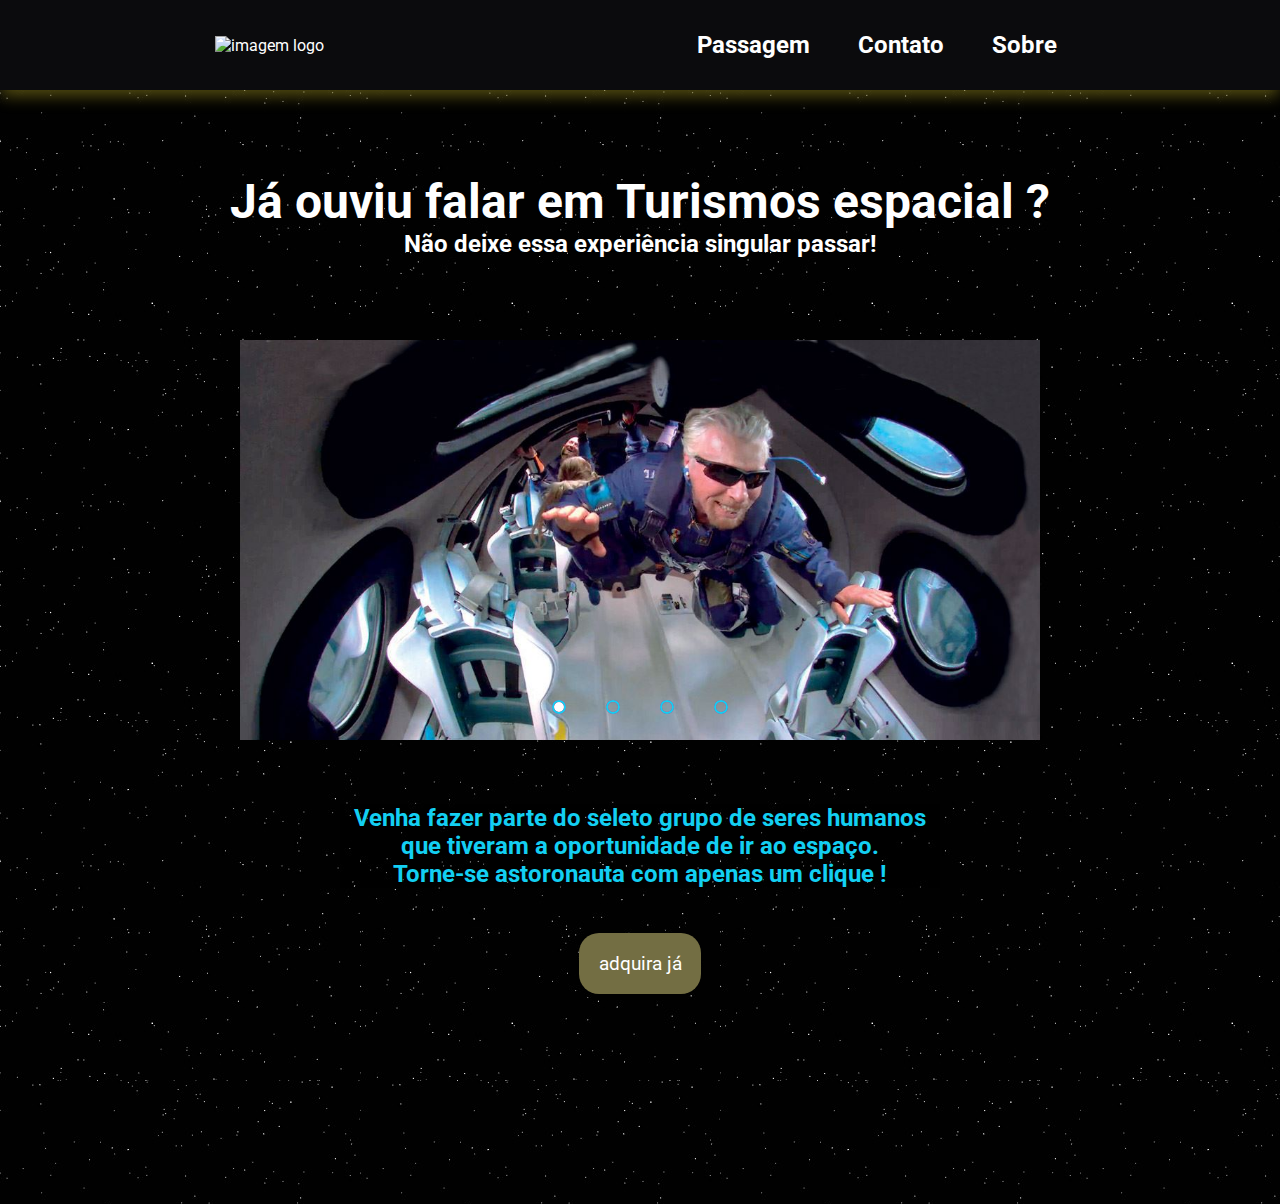
==== index.html @ d7a3b404 "mudança na home" ====
<!DOCTYPE html>
<html lang="pt-br">
  <head>
    <meta charset="UTF-8" />
    <meta name="viewport" content="width=device-width, initial-scale=1.0" />

    <link rel="preconnect" href="https://fonts.googleapis.com" />
    <link rel="preconnect" href="https://fonts.gstatic.com" crossorigin />
    <link
      href="https://fonts.googleapis.com/css2?family=Roboto:ital,wght@0,400;0,700;1,400&display=swap"
      rel="stylesheet"
    />

    <!-- Link css -->

    <link rel="stylesheet" href="index.css" />
    <link rel="stylesheet" href="indexSlide.css">

    <title>Home</title>
  </head>
  <body>
    <header class="header">
      <img src="/" alt="imagem logo" />

      <nav class="nav">
        <button id="btn-menu" class="hamburger"></button>

        <ul class="nav-list">
          <a href="Page/Passagem/passagem.html"><li>Passagem</li> </a>
          <a href="Page/Contato/contato.html"> <li>Contato</li> </a>
          <a href="Page/Sobre/sobre.html"><li>Sobre</li></a>
        </ul>
      </nav>
    </header>

    <main>
      <div class="title">
         <h1>Já ouviu falar em Turismos espacial ?</h1>
         <h2>Não deixe essa experiência singular passar!</h2>
      </div>
     

      <div class="slider">

        <div class="slides">
            <!-- radio butt -->
            <input type="radio" name="radio-btn" id="radio1">
            <input type="radio" name="radio-btn" id="radio2">
            <input type="radio" name="radio-btn" id="radio3">
            <input type="radio" name="radio-btn" id="radio4">


            <!-- slide img -->

            <div class="slide first">
              <img src="image/tuirsmo espacial/turismo1.jpg" alt="imagem1">
            </div>
            <div class="slide">
              <img src="image/tuirsmo espacial/turismo2.png" alt="imagem2">
            </div>
            <div class="slide">
              <img src="image/tuirsmo espacial/turismo3.jpg" alt="imagem3">
            </div>
            <div class="slide">
              <img src="image/tuirsmo espacial/turismo4.jpg" alt="imagem4">
            </div>

            <!-- navegação auto -->

            <div class="navigation-auto">
                <div class="auto-btn1"></div>
                <div class="auto-btn2"></div>
                <div class="auto-btn3"></div>
                <div class="auto-btn4"></div>
            </div>

        </div>

        <div class="manual-navigation">
          <label for="radio1" class="manual-btn"></label>
          <label for="radio2" class="manual-btn"></label>
          <label for="radio3" class="manual-btn"></label>
          <label for="radio4" class="manual-btn"></label>
        </div>

      </div>


      
      <div id="mainCard">
        
        <p>
          Venha fazer parte do seleto grupo de seres humanos que tiveram a oportunidade de ir ao
          espaço. <br/>Torne-se astoronauta com apenas um clique !
        </p>
       
        <div id="btn-link">
           <a  href="Page/Passagem/passagem.html">adquira já</a>
        </div>
      </div> 
    </main>

    <script src="index.js"></script>
    <script src="indexSlide.js"></script>
  </body>
</html>
---- index.css ----
* {
  margin: 0px;
  padding: 0px;
  box-sizing: border-box;
  font-family: "Roboto", sans-serif;
}

body {
  height: 100vh;
  background-image: url(image/pngtree-seamless-star-field-seamless-space-field-photo-image_4269712.jpg);
  color: #ffffff;
}

header {
  background-color: #0b0b0d;
  height: 90px;
  display: flex;
  justify-content: space-around;
  align-items: center;

  padding: 2rem;

  -webkit-box-shadow: 0px 7px 15px -1px rgba(245, 226, 51, 0.34);
  -moz-box-shadow: 0px 7px 15px -1px rgba(245, 226, 51, 0.34);
  box-shadow: 0px 7px 15px -1px rgba(245, 226, 51, 0.34);
}

nav {
  color: #ffffff;
  font-size: 1.5rem;
  font-weight: bolder;
}

ul {
  list-style: none;
  display: flex;
  gap: 2rem;
}

ul li {
  cursor: pointer;
  transition: 0.6s;
}

ul li:hover {
  color: #f21373;
  -webkit-box-shadow: 0px 0px 15px -1px rgba(245, 226, 51, 1);
  -moz-box-shadow: 0px 0px 15px -1px rgba(245, 226, 51, 1);
  box-shadow: 0px 0px 15px -1px rgba(245, 226, 51, 1);
}

a {
  padding: 8px;
  text-decoration: none;
  color: white;
}

main {
  margin-top: 0px;
  text-align: center;
  
}

.title{
  display: flex;
  flex-direction: column;
  justify-content: center;
  align-items: center;
  height: 250px;
}

main h1 {
  font-size: 3rem;
}

#mainCard{
  margin: 0 auto;
  margin-top: 4rem;
  
  width: 600px;
  height: 400px;
}

#mainCard h2{
  font-size: 2rem;
}

#mainCard p{
  font-size: 1.5rem;
  margin-top: 1.2rem;
  font-weight: bolder;
  color: #13CFF2;
  background-color: #0b0b0d07;
}

#btn-link{
  margin-top: 4rem;
}

#btn-link a{
  font-size: 1.2rem;
  background-color: #736E43;
  padding: 1.2rem;
  border-radius: 20px;
  transition: 0.6s;
}

#btn-link a:hover{
  background-color: #F21373;
}

/* Menu hamburguer */

.hamburger {
  display: none;
  background: none;
  border: none;
  border-top: 3px solid #fff;
  cursor: pointer;
}

.hamburger::before,
.hamburger::after {
  content: " ";
  display: block;
  width: 30px;
  height: 3px;
  background: #fff;
  margin-top: 5px;
}

@media (max-width: 750px) {

  #mainCard{
    margin: 0 auto;
    margin-top: 2rem;
    width: 400px;
  }
  
  .hamburger {
    display: block;
  }

  .nav-list {
    display: block;

    position: absolute;
    width: 100vw;
    top: 90px;
    right: 0px;
    background-color: #0b0b0d;
    height: calc(0px);
    z-index: 1000;
    transition: 0.6s;
    visibility: hidden;
    overflow-y: hidden;
  }

  .nav-list li {
    font-size: 3rem;
    padding: 2rem;
    text-align: center;
    border: 1px solid #f21373;
  }

  .nav-list a {
    width: 100%;
    padding: 1.5rem;
  }

  .nav.active .nav-list {
    padding: 3rem;
    display: flex;
    flex-direction: column;
    align-items: center;
    gap: 6rem;
    height: calc(100vh - 90px);
    visibility: visible;
    overflow-y: auto;
  }
}
---- indexSlide.css ----
.slider{
    margin: 0 auto;
    width: 800px;
    height: 400px;
    overflow: hidden;
}

.slides{
    width: 400%;
    height: 400px;
    display: flex;
}

.slides input{
    display: none;
}

.slide{
    width: 25%;
    position: relative;
    transition: 1s;
}

.slide img{
    width: 800px;
}

.manual-navigation{
    position: absolute;
    width: 800px;
    margin-top: -40px;
    display: flex;
    justify-content: center;
}

.manual-btn{
    border: 2px solid #13CFF2;
    padding: 5px;
    border-radius: 10px;
    cursor: pointer;
    transition: all 0.7s;
}

.manual-btn:not(:last-child){
    margin-right: 40px;
}

.manual-btn:hover{
    background-color: #fff;
    
}

#radio1:checked ~ .first{
    margin-left: 0;
}

#radio2:checked ~ .first{
    margin-left: -25%;
}

#radio3:checked ~ .first{
    margin-left: -50%;
}

#radio4:checked ~ .first{
    margin-left: -75%;
}

.navigation-auto div{
    border: 2px solid #F21373;
    padding: 5px;
    border-radius: 10px;
    cursor: pointer;
    transition: 0.7s;
}

.navigation-auto{
    position: absolute;
    width: 800px;
    margin-top: 360px;
    display: flex;
    justify-content: center;

}

.navigation-auto div:not(:last-child){
    margin-right: 40px;
}

#radio1:checked ~ .navigation-auto .auto-btn1{
    background-color: #fff;

}

#radio2:checked ~ .navigation-auto .auto-btn2{
    background-color: #fff;

}

#radio3:checked ~ .navigation-auto .auto-btn3{
    background-color: #fff;

}

#radio4:checked ~ .navigation-auto .auto-btn4{
    background-color: #fff;

}
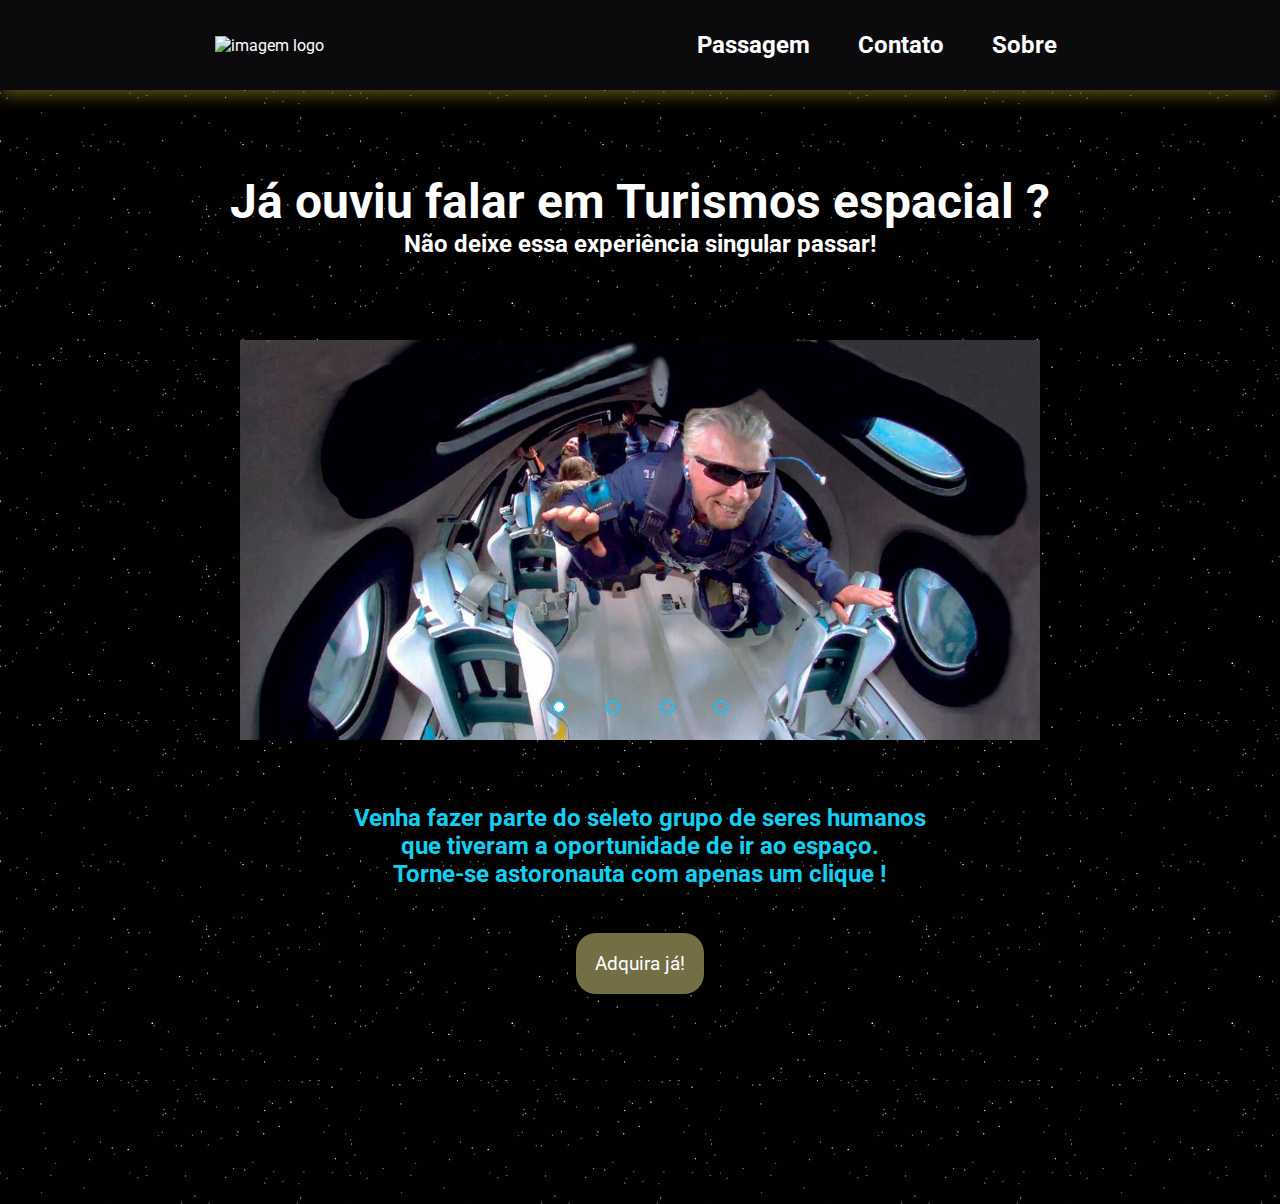
==== commit 7eb7da71: "index.html" ====
--- a/index.html
+++ b/index.html
@@ -95,7 +95,7 @@
         </p>
        
         <div id="btn-link">
-           <a  href="Page/Passagem/passagem.html">adquira já</a>
+           <a  href="Page/Passagem/passagem.html">Adquira já!</a>
         </div>
       </div> 
     </main>
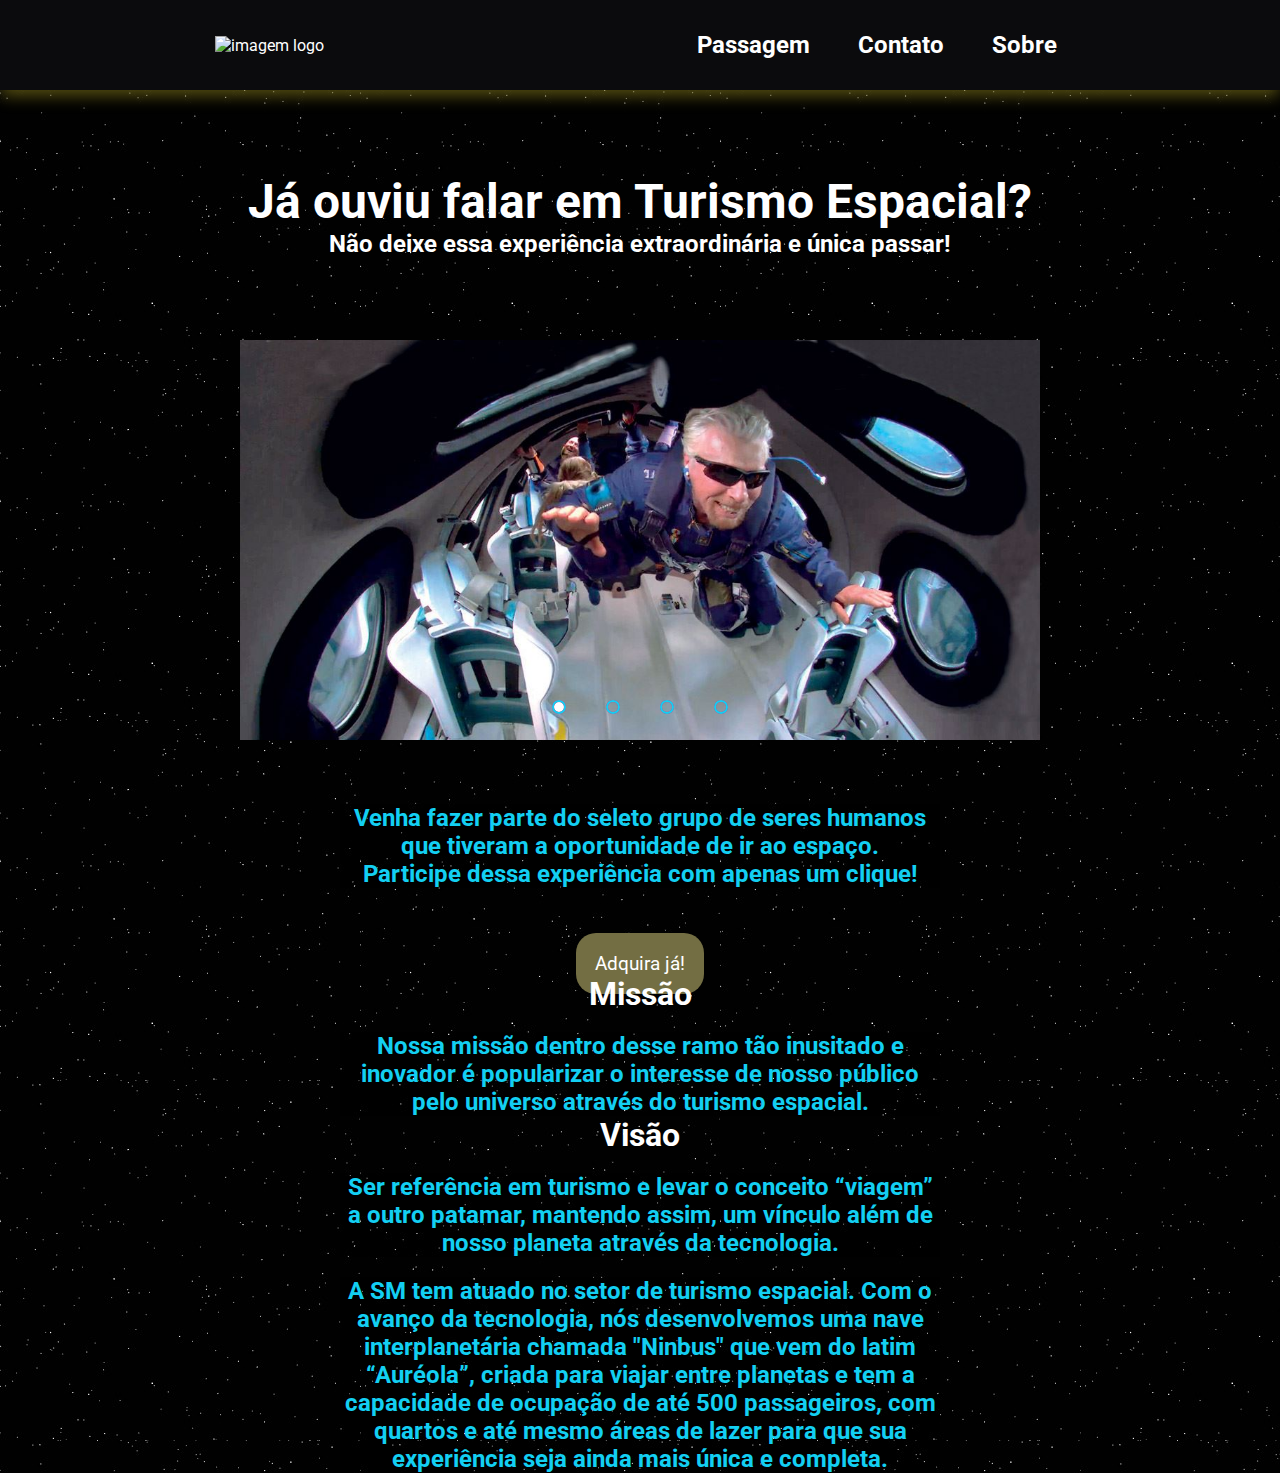
==== commit 06e49707: "index.html" ====
--- a/index.html
+++ b/index.html
@@ -35,8 +35,8 @@
 
     <main>
       <div class="title">
-         <h1>Já ouviu falar em Turismos espacial ?</h1>
-         <h2>Não deixe essa experiência singular passar!</h2>
+         <h1>Já ouviu falar em Turismo Espacial?</h1>
+         <h2>Não deixe essa experiência extraordinária e única passar!</h2>
       </div>
      
 
@@ -91,12 +91,31 @@
         
         <p>
           Venha fazer parte do seleto grupo de seres humanos que tiveram a oportunidade de ir ao
-          espaço. <br/>Torne-se astoronauta com apenas um clique !
+          espaço. <br/>Participe dessa experiência com apenas um clique!
         </p>
        
         <div id="btn-link">
            <a  href="Page/Passagem/passagem.html">Adquira já!</a>
         </div>
+        <!-- colocar um do lado do outro | | | -->
+        <h2>
+          Missão
+        </h2>
+        <p>
+          Nossa missão dentro desse ramo tão inusitado e inovador é popularizar o interesse de nosso público pelo universo através do turismo espacial. 
+        </p>
+        <h2>
+          Visão 
+        </h2>
+        <p>
+          Ser referência em turismo e levar o conceito “viagem” a outro patamar, mantendo assim, um vínculo além de nosso planeta através da tecnologia.
+        </p>
+
+        <p>
+          A SM tem atuado no setor de turismo espacial.
+          Com o avanço da tecnologia, nós desenvolvemos uma nave interplanetária chamada "Ninbus" que vem do latim “Auréola”, criada para viajar entre planetas e tem a capacidade de ocupação de até 500 passageiros, com quartos e até mesmo áreas de lazer para que sua experiência seja ainda mais única e completa.
+        </p>
+        
       </div> 
     </main>
 
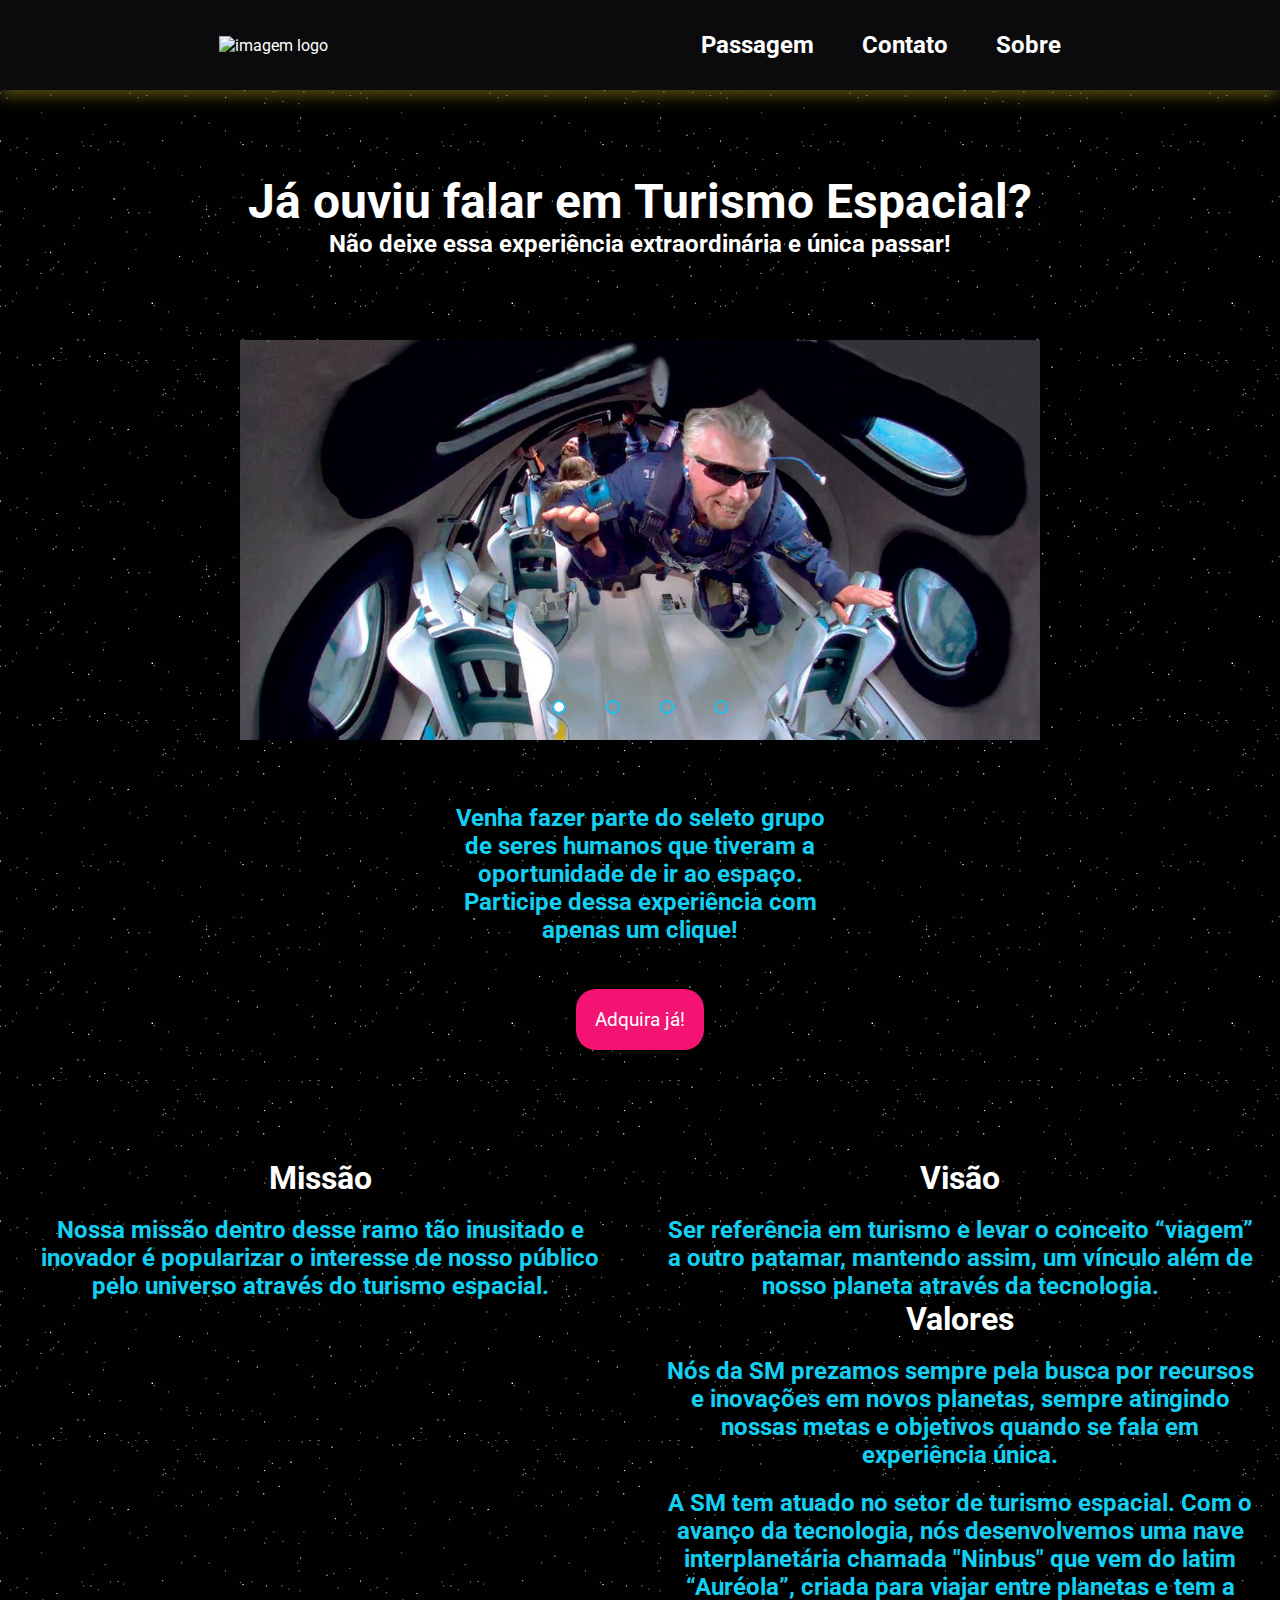
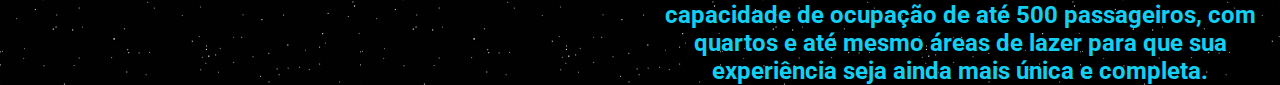
==== commit ecf0d875: "index.html" ====
--- a/index.html
+++ b/index.html
@@ -20,7 +20,8 @@
   </head>
   <body>
     <header class="header">
-      <img src="/" alt="imagem logo" />
+      
+     <a href="/"> <img src="image/logotipo/LogoTipo.png" alt="imagem logo" /> </a>
 
       <nav class="nav">
         <button id="btn-menu" class="hamburger"></button>
@@ -97,26 +98,41 @@
         <div id="btn-link">
            <a  href="Page/Passagem/passagem.html">Adquira já!</a>
         </div>
-        <!-- colocar um do lado do outro | | | -->
+
+    </div> 
+
+  <!-- colocar um do lado do outro | | | -->
+    <div id="valoresCard">
+      <div id="missao">
         <h2>
           Missão
         </h2>
         <p>
           Nossa missão dentro desse ramo tão inusitado e inovador é popularizar o interesse de nosso público pelo universo através do turismo espacial. 
         </p>
-        <h2>
-          Visão 
-        </h2>
+      </div>
+
+      <div id="visao">
+      <h2>
+        Visão 
+      </h2>
         <p>
           Ser referência em turismo e levar o conceito “viagem” a outro patamar, mantendo assim, um vínculo além de nosso planeta através da tecnologia.
         </p>
 
+        <h2>
+          Valores
+        </h2>
+        <p>
+          Nós da SM prezamos sempre pela busca por recursos e inovações em novos planetas, sempre atingindo nossas metas e objetivos quando se fala em experiência única.
+        </p>
         <p>
           A SM tem atuado no setor de turismo espacial.
           Com o avanço da tecnologia, nós desenvolvemos uma nave interplanetária chamada "Ninbus" que vem do latim “Auréola”, criada para viajar entre planetas e tem a capacidade de ocupação de até 500 passageiros, com quartos e até mesmo áreas de lazer para que sua experiência seja ainda mais única e completa.
         </p>
-        
-      </div> 
+    </div>
+  </div>
+
     </main>
 
     <script src="index.js"></script>
--- a/index.css
+++ b/index.css
@@ -7,6 +7,7 @@
 
 body {
   height: 100vh;
+  
   background-image: url(image/pngtree-seamless-star-field-seamless-space-field-photo-image_4269712.jpg);
   color: #ffffff;
 }
@@ -23,6 +24,10 @@
   -webkit-box-shadow: 0px 7px 15px -1px rgba(245, 226, 51, 0.34);
   -moz-box-shadow: 0px 7px 15px -1px rgba(245, 226, 51, 0.34);
   box-shadow: 0px 7px 15px -1px rgba(245, 226, 51, 0.34);
+}
+
+header img{
+  width: 100px;
 }
 
 nav {
@@ -77,8 +82,8 @@
   margin: 0 auto;
   margin-top: 4rem;
   
-  width: 600px;
-  height: 400px;
+  width: 800px;
+  
 }
 
 #mainCard h2{
@@ -91,6 +96,8 @@
   font-weight: bolder;
   color: #13CFF2;
   background-color: #0b0b0d07;
+  margin: 0 auto;
+  width: 400px;
 }
 
 #btn-link{
@@ -99,14 +106,15 @@
 
 #btn-link a{
   font-size: 1.2rem;
-  background-color: #736E43;
+  background-color: #F21373;
   padding: 1.2rem;
   border-radius: 20px;
   transition: 0.6s;
 }
 
 #btn-link a:hover{
-  background-color: #F21373;
+  background-color: #ff5da3;
+  border: 1px solid #13CFF2;
 }
 
 /* Menu hamburguer */
@@ -129,6 +137,79 @@
   margin-top: 5px;
 }
 
+
+#valoresCard{
+  
+  margin-top: 8rem;
+ 
+  display: flex;
+  justify-content: space-around;
+  
+  height: 520px;
+}
+
+#valoresCard div{
+  width: 600px;
+  height: 100%;
+  
+}
+
+#valoresCard h2{
+  font-size: 2rem;
+}
+
+#valoresCard p{
+  font-size: 1.5rem;
+  margin-top: 1.2rem;
+  font-weight: bolder;
+  color: #13CFF2;
+  background-color: #0b0b0d07;
+}
+
+
+
+@media (max-width: 1200px){
+
+  #valoresCard div{
+    width: 300px;
+    height: 100%;
+    
+  }
+
+
+}
+  
+
+
+@media (max-width: 850px){
+  
+  #valoresCard{
+    margin-top: 5rem;
+
+    height: 800px;
+    padding: 10px;
+   
+    display: flex;
+    
+    flex-direction: column;
+    align-items: center;
+    gap: 2rem;
+    
+  }
+
+  #valoresCard div{
+    width: 400px;
+    height: 100%;
+  }
+
+
+  #mainCard{
+    width: 600px;
+  }
+
+}
+
+
 @media (max-width: 750px) {
 
   #mainCard{
@@ -136,6 +217,7 @@
     margin-top: 2rem;
     width: 400px;
   }
+
   
   .hamburger {
     display: block;
--- a/indexSlide.css
+++ b/indexSlide.css
@@ -105,4 +105,122 @@
 #radio4:checked ~ .navigation-auto .auto-btn4{
     background-color: #fff;
 
+}
+
+
+
+
+@media (max-width: 850px) {
+
+    .slider{
+        margin: 0 auto;
+        width: 600px;
+        height: 400px;
+        overflow: hidden;
+    }
+    
+    .slides{
+        width: 400%;
+        height: 400px;
+        display: flex;
+    }
+
+    .slide img{
+        width: 800px;
+    }
+
+    .manual-navigation{
+        position: absolute;
+        width: 600px;
+        margin-top: -40px;
+        display: flex;
+        justify-content: center;
+    }
+    
+    .navigation-auto{
+        position: absolute;
+        width: 600px;
+        margin-top: 360px;
+        display: flex;
+        justify-content: center;
+    
+    }
+}
+
+@media (max-width: 700px) {
+
+    .slider{
+        margin: 0 auto;
+        width: 400px;
+        height: 400px;
+        overflow: hidden;
+    }
+    
+    .slides{
+        width: 400%;
+        height: 400px;
+        display: flex;
+    }
+
+    .slide img{
+        width: 400px;
+        height: 400px;
+    }
+
+    .manual-navigation{
+        position: absolute;
+        width: 400px;
+        margin-top: -40px;
+        display: flex;
+        justify-content: center;
+    }
+    
+    .navigation-auto{
+        position: absolute;
+        width: 400px;
+        margin-top: 360px;
+        display: flex;
+        justify-content: center;
+    
+    }
+}
+
+
+@media (max-width: 400px) {
+
+    .slider{
+        margin: 0 auto;
+        width: 300px;
+        height: 400px;
+        overflow: hidden;
+    }
+    
+    .slides{
+        width: 400%;
+        height: 400px;
+        display: flex;
+        text-align: center;
+    }
+
+    .slide img{
+        width: 400px;
+        height: 400px;
+    }
+
+    .manual-navigation{
+        position: absolute;
+        width: 300px;
+        margin-top: -40px;
+        display: flex;
+        justify-content: center;
+    }
+    
+    .navigation-auto{
+        position: absolute;
+        width: 300px;
+        margin-top: 360px;
+        display: flex;
+        justify-content: center;
+    
+    }
 }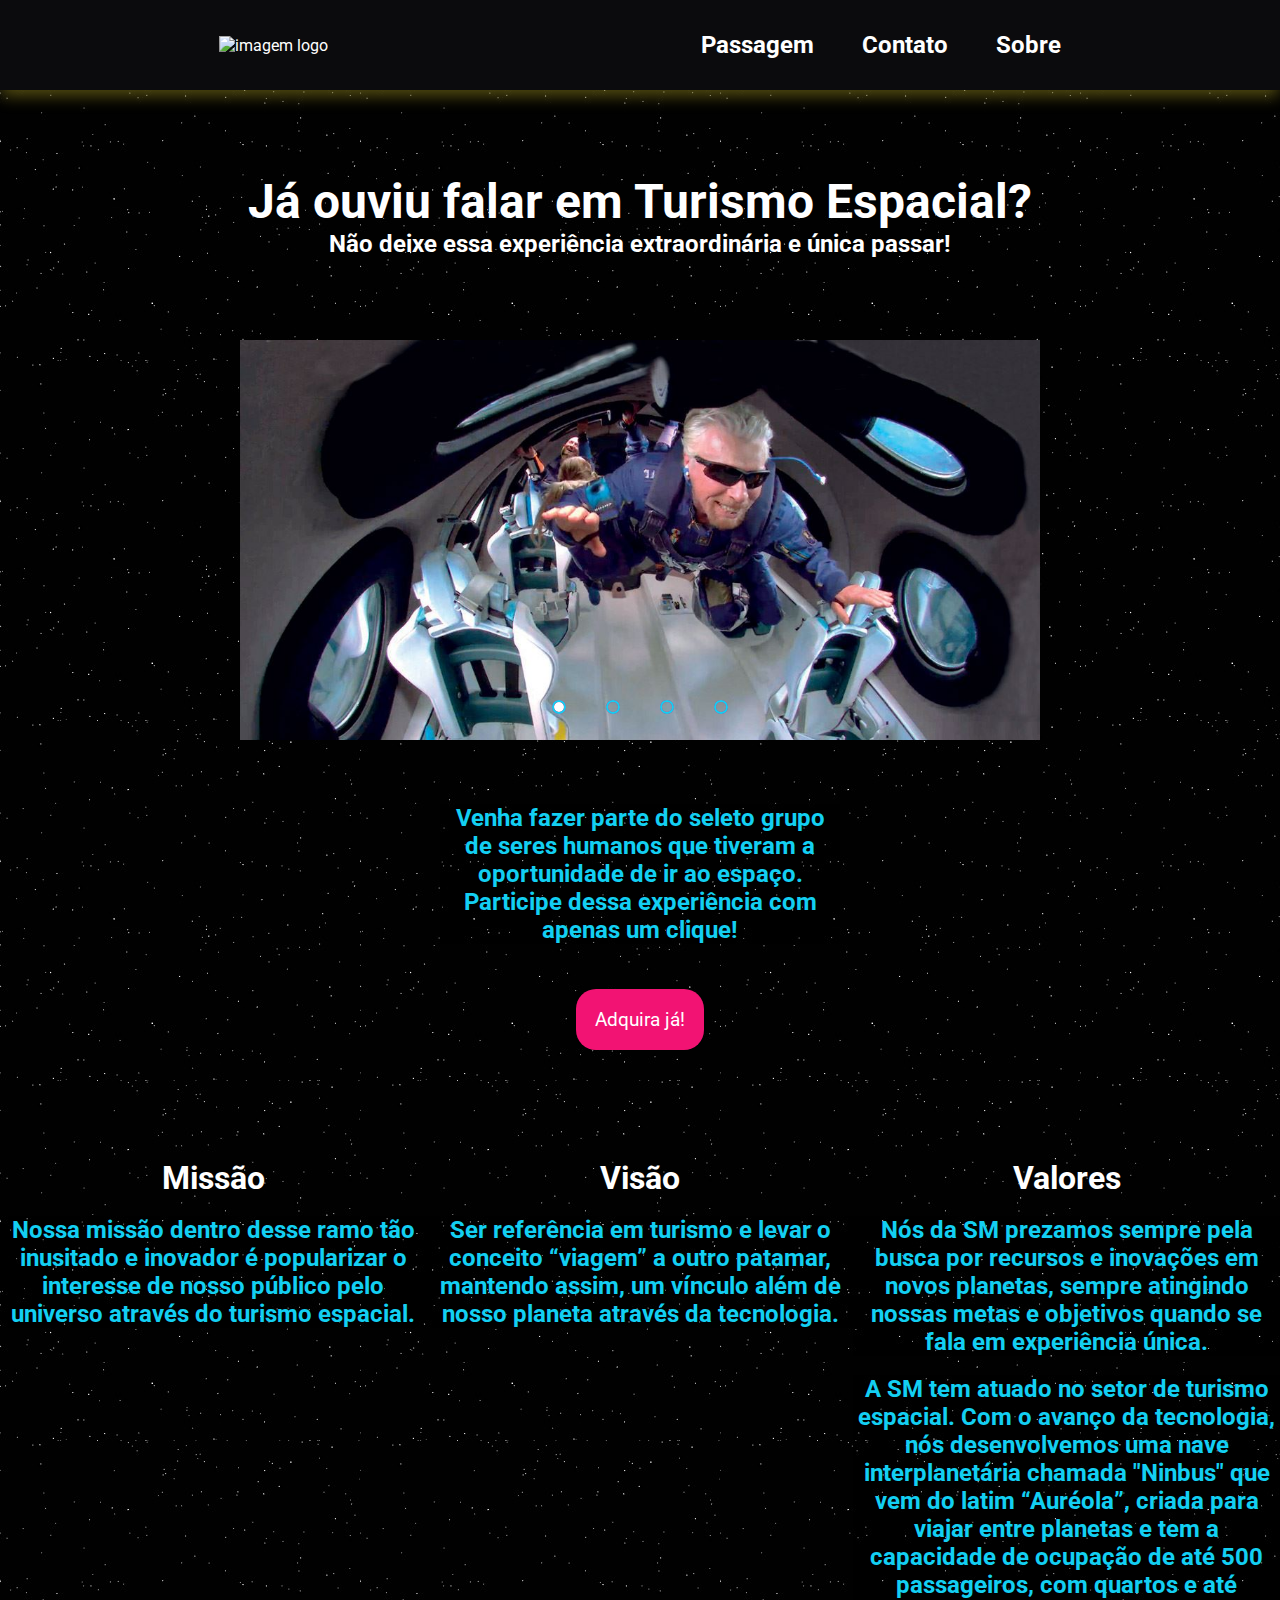
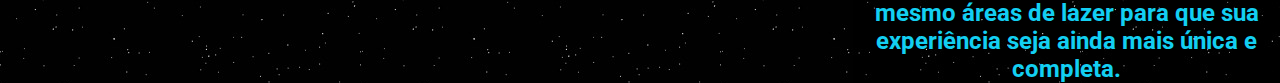
==== commit 790d3505: "alterações na home e na sobre feitas" ====
--- a/index.html
+++ b/index.html
@@ -120,16 +120,20 @@
           Ser referência em turismo e levar o conceito “viagem” a outro patamar, mantendo assim, um vínculo além de nosso planeta através da tecnologia.
         </p>
 
-        <h2>
-          Valores
-        </h2>
-        <p>
-          Nós da SM prezamos sempre pela busca por recursos e inovações em novos planetas, sempre atingindo nossas metas e objetivos quando se fala em experiência única.
-        </p>
-        <p>
-          A SM tem atuado no setor de turismo espacial.
-          Com o avanço da tecnologia, nós desenvolvemos uma nave interplanetária chamada "Ninbus" que vem do latim “Auréola”, criada para viajar entre planetas e tem a capacidade de ocupação de até 500 passageiros, com quartos e até mesmo áreas de lazer para que sua experiência seja ainda mais única e completa.
-        </p>
+        
+    </div>
+
+    <div id="valores">
+      <h2>
+        Valores
+      </h2>
+      <p>
+        Nós da SM prezamos sempre pela busca por recursos e inovações em novos planetas, sempre atingindo nossas metas e objetivos quando se fala em experiência única.
+      </p>
+      <p>
+        A SM tem atuado no setor de turismo espacial.
+        Com o avanço da tecnologia, nós desenvolvemos uma nave interplanetária chamada "Ninbus" que vem do latim “Auréola”, criada para viajar entre planetas e tem a capacidade de ocupação de até 500 passageiros, com quartos e até mesmo áreas de lazer para que sua experiência seja ainda mais única e completa.
+      </p>
     </div>
   </div>
 
--- a/index.css
+++ b/index.css
@@ -186,7 +186,7 @@
   #valoresCard{
     margin-top: 5rem;
 
-    height: 800px;
+    height: 1000px;
     padding: 10px;
    
     display: flex;
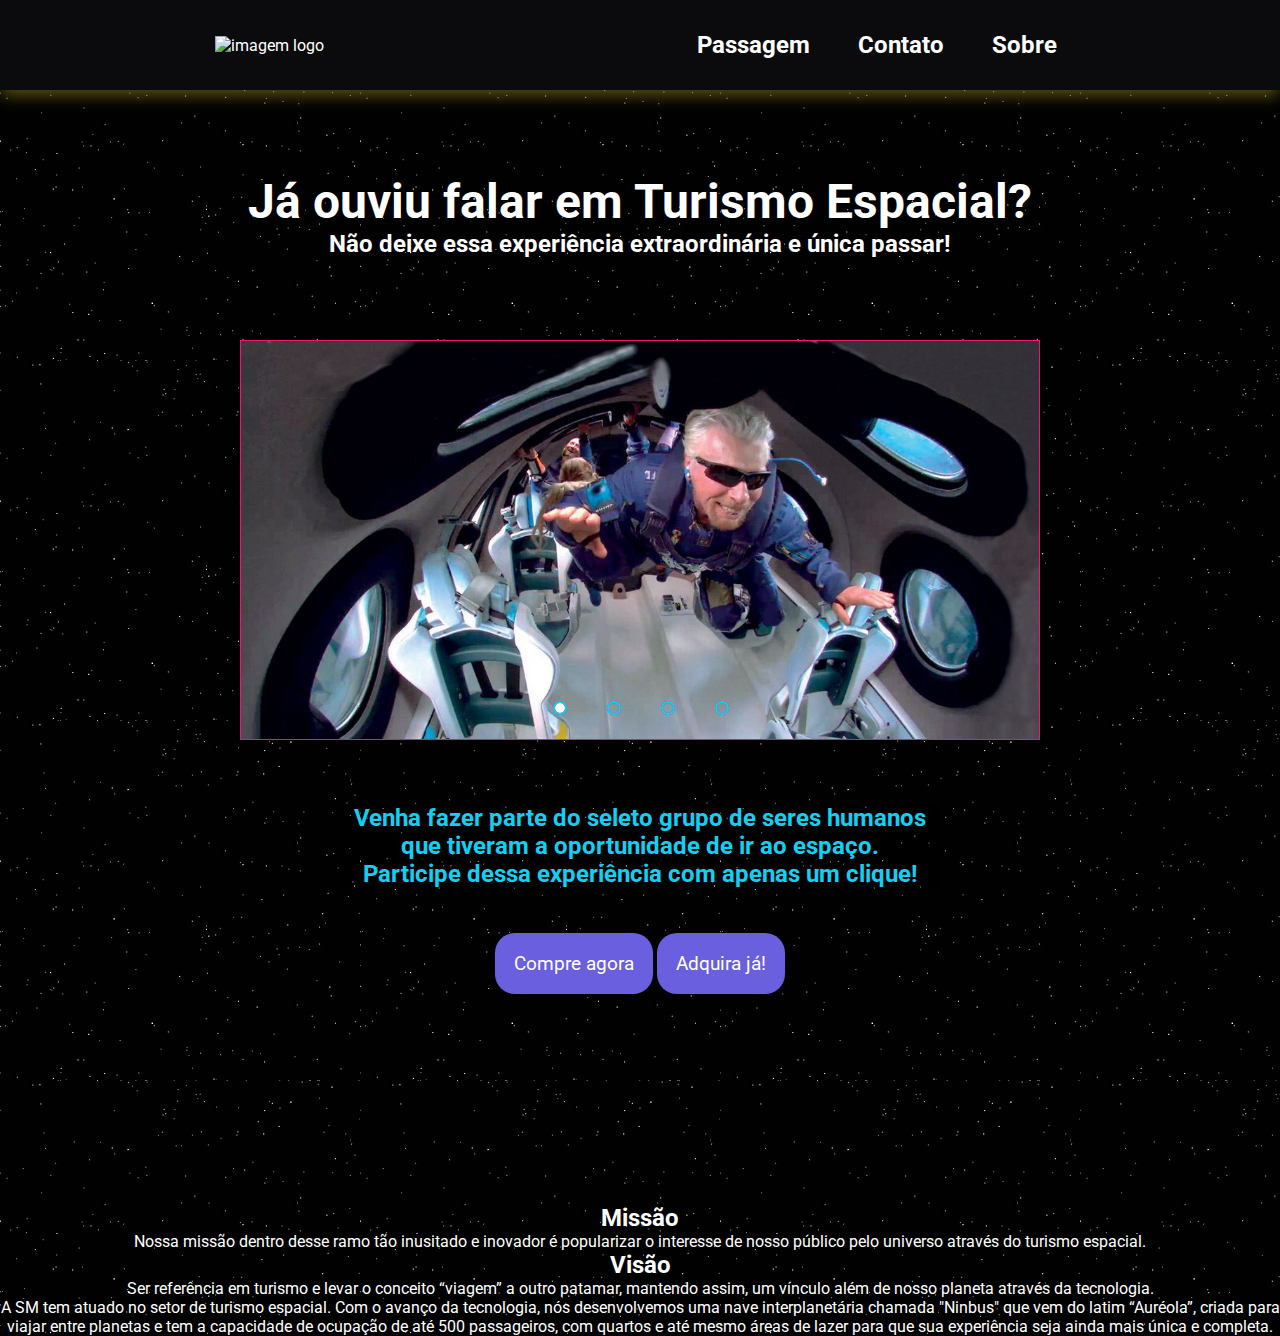
==== commit 09724825: "teste" ====
--- a/index.html
+++ b/index.html
@@ -20,8 +20,7 @@
   </head>
   <body>
     <header class="header">
-      
-     <a href="/"> <img src="image/logotipo/LogoTipo.png" alt="imagem logo" /> </a>
+      <img src="/" alt="imagem logo" />
 
       <nav class="nav">
         <button id="btn-menu" class="hamburger"></button>
@@ -95,48 +94,38 @@
           espaço. <br/>Participe dessa experiência com apenas um clique!
         </p>
        
+
         <div id="btn-link">
+
+           <a  href="Page/Passagem/passagem.html">Compre agora</a>
+
            <a  href="Page/Passagem/passagem.html">Adquira já!</a>
+
         </div>
 
-    </div> 
+        </div>
+        <!-- colocar um do lado do outro | | | -->
 
-  <!-- colocar um do lado do outro | | | -->
-    <div id="valoresCard">
-      <div id="missao">
+      <div id="valores">
         <h2>
           Missão
         </h2>
         <p>
           Nossa missão dentro desse ramo tão inusitado e inovador é popularizar o interesse de nosso público pelo universo através do turismo espacial. 
         </p>
-      </div>
-
-      <div id="visao">
-      <h2>
-        Visão 
-      </h2>
+        <h2>
+          Visão 
+        </h2>
         <p>
           Ser referência em turismo e levar o conceito “viagem” a outro patamar, mantendo assim, um vínculo além de nosso planeta através da tecnologia.
         </p>
 
+        <p>
+          A SM tem atuado no setor de turismo espacial.
+          Com o avanço da tecnologia, nós desenvolvemos uma nave interplanetária chamada "Ninbus" que vem do latim “Auréola”, criada para viajar entre planetas e tem a capacidade de ocupação de até 500 passageiros, com quartos e até mesmo áreas de lazer para que sua experiência seja ainda mais única e completa.
+        </p>
         
-    </div>
-
-    <div id="valores">
-      <h2>
-        Valores
-      </h2>
-      <p>
-        Nós da SM prezamos sempre pela busca por recursos e inovações em novos planetas, sempre atingindo nossas metas e objetivos quando se fala em experiência única.
-      </p>
-      <p>
-        A SM tem atuado no setor de turismo espacial.
-        Com o avanço da tecnologia, nós desenvolvemos uma nave interplanetária chamada "Ninbus" que vem do latim “Auréola”, criada para viajar entre planetas e tem a capacidade de ocupação de até 500 passageiros, com quartos e até mesmo áreas de lazer para que sua experiência seja ainda mais única e completa.
-      </p>
-    </div>
-  </div>
-
+      </div> 
     </main>
 
     <script src="index.js"></script>
--- a/index.css
+++ b/index.css
@@ -7,7 +7,6 @@
 
 body {
   height: 100vh;
-  
   background-image: url(image/pngtree-seamless-star-field-seamless-space-field-photo-image_4269712.jpg);
   color: #ffffff;
 }
@@ -24,10 +23,6 @@
   -webkit-box-shadow: 0px 7px 15px -1px rgba(245, 226, 51, 0.34);
   -moz-box-shadow: 0px 7px 15px -1px rgba(245, 226, 51, 0.34);
   box-shadow: 0px 7px 15px -1px rgba(245, 226, 51, 0.34);
-}
-
-header img{
-  width: 100px;
 }
 
 nav {
@@ -82,8 +77,8 @@
   margin: 0 auto;
   margin-top: 4rem;
   
-  width: 800px;
-  
+  width: 600px;
+  height: 400px;
 }
 
 #mainCard h2{
@@ -96,8 +91,6 @@
   font-weight: bolder;
   color: #13CFF2;
   background-color: #0b0b0d07;
-  margin: 0 auto;
-  width: 400px;
 }
 
 #btn-link{
@@ -106,15 +99,14 @@
 
 #btn-link a{
   font-size: 1.2rem;
-  background-color: #F21373;
+  background-color: #6A5FDE;
   padding: 1.2rem;
   border-radius: 20px;
   transition: 0.6s;
 }
 
 #btn-link a:hover{
-  background-color: #ff5da3;
-  border: 1px solid #13CFF2;
+  background-color: #F21373;
 }
 
 /* Menu hamburguer */
@@ -137,79 +129,6 @@
   margin-top: 5px;
 }
 
-
-#valoresCard{
-  
-  margin-top: 8rem;
- 
-  display: flex;
-  justify-content: space-around;
-  
-  height: 520px;
-}
-
-#valoresCard div{
-  width: 600px;
-  height: 100%;
-  
-}
-
-#valoresCard h2{
-  font-size: 2rem;
-}
-
-#valoresCard p{
-  font-size: 1.5rem;
-  margin-top: 1.2rem;
-  font-weight: bolder;
-  color: #13CFF2;
-  background-color: #0b0b0d07;
-}
-
-
-
-@media (max-width: 1200px){
-
-  #valoresCard div{
-    width: 300px;
-    height: 100%;
-    
-  }
-
-
-}
-  
-
-
-@media (max-width: 850px){
-  
-  #valoresCard{
-    margin-top: 5rem;
-
-    height: 1000px;
-    padding: 10px;
-   
-    display: flex;
-    
-    flex-direction: column;
-    align-items: center;
-    gap: 2rem;
-    
-  }
-
-  #valoresCard div{
-    width: 400px;
-    height: 100%;
-  }
-
-
-  #mainCard{
-    width: 600px;
-  }
-
-}
-
-
 @media (max-width: 750px) {
 
   #mainCard{
@@ -217,7 +136,6 @@
     margin-top: 2rem;
     width: 400px;
   }
-
   
   .hamburger {
     display: block;
--- a/indexSlide.css
+++ b/indexSlide.css
@@ -3,6 +3,8 @@
     width: 800px;
     height: 400px;
     overflow: hidden;
+
+    border: 1px solid #F21373;
 }
 
 .slides{
@@ -107,9 +109,6 @@
 
 }
 
-
-
-
 @media (max-width: 850px) {
 
     .slider{
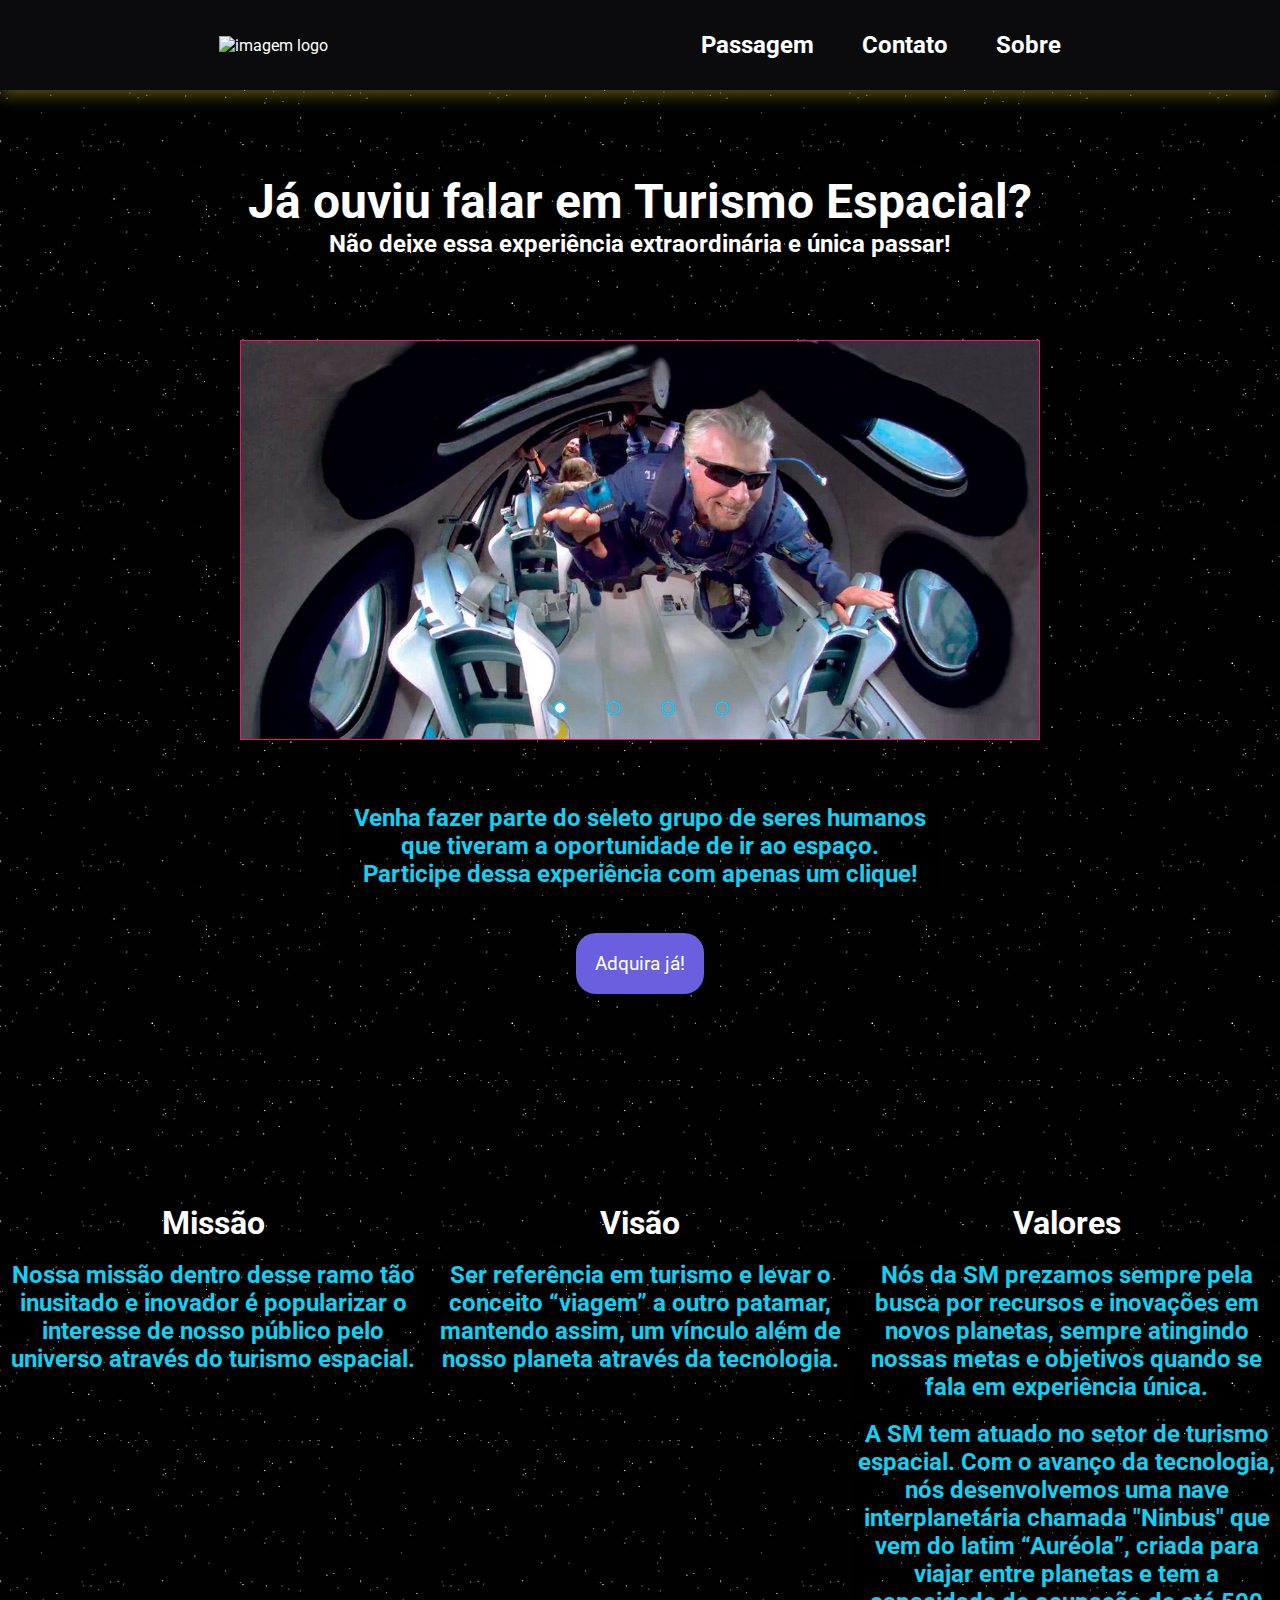
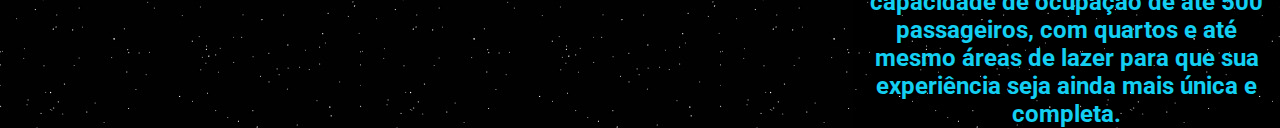
==== commit e5feac39: "." ====
--- a/index.html
+++ b/index.html
@@ -20,7 +20,8 @@
   </head>
   <body>
     <header class="header">
-      <img src="/" alt="imagem logo" />
+      
+     <a href="/"> <img src="image/logotipo/LogoTipo.png" alt="imagem logo" /> </a>
 
       <nav class="nav">
         <button id="btn-menu" class="hamburger"></button>
@@ -94,38 +95,48 @@
           espaço. <br/>Participe dessa experiência com apenas um clique!
         </p>
        
-
         <div id="btn-link">
-
-           <a  href="Page/Passagem/passagem.html">Compre agora</a>
-
            <a  href="Page/Passagem/passagem.html">Adquira já!</a>
-
         </div>
 
-        </div>
-        <!-- colocar um do lado do outro | | | -->
+    </div> 
 
-      <div id="valores">
+  <!-- colocar um do lado do outro | | | -->
+    <div id="valoresCard">
+      <div id="missao">
         <h2>
           Missão
         </h2>
         <p>
           Nossa missão dentro desse ramo tão inusitado e inovador é popularizar o interesse de nosso público pelo universo através do turismo espacial. 
         </p>
-        <h2>
-          Visão 
-        </h2>
+      </div>
+
+      <div id="visao">
+      <h2>
+        Visão 
+      </h2>
         <p>
           Ser referência em turismo e levar o conceito “viagem” a outro patamar, mantendo assim, um vínculo além de nosso planeta através da tecnologia.
         </p>
 
-        <p>
-          A SM tem atuado no setor de turismo espacial.
-          Com o avanço da tecnologia, nós desenvolvemos uma nave interplanetária chamada "Ninbus" que vem do latim “Auréola”, criada para viajar entre planetas e tem a capacidade de ocupação de até 500 passageiros, com quartos e até mesmo áreas de lazer para que sua experiência seja ainda mais única e completa.
-        </p>
         
-      </div> 
+    </div>
+
+    <div id="valores">
+      <h2>
+        Valores
+      </h2>
+      <p>
+        Nós da SM prezamos sempre pela busca por recursos e inovações em novos planetas, sempre atingindo nossas metas e objetivos quando se fala em experiência única.
+      </p>
+      <p>
+        A SM tem atuado no setor de turismo espacial.
+        Com o avanço da tecnologia, nós desenvolvemos uma nave interplanetária chamada "Ninbus" que vem do latim “Auréola”, criada para viajar entre planetas e tem a capacidade de ocupação de até 500 passageiros, com quartos e até mesmo áreas de lazer para que sua experiência seja ainda mais única e completa.
+      </p>
+    </div>
+  </div>
+
     </main>
 
     <script src="index.js"></script>
--- a/index.css
+++ b/index.css
@@ -23,6 +23,10 @@
   -webkit-box-shadow: 0px 7px 15px -1px rgba(245, 226, 51, 0.34);
   -moz-box-shadow: 0px 7px 15px -1px rgba(245, 226, 51, 0.34);
   box-shadow: 0px 7px 15px -1px rgba(245, 226, 51, 0.34);
+}
+
+header img{
+  width: 100px;
 }
 
 nav {
@@ -129,13 +133,86 @@
   margin-top: 5px;
 }
 
+
+#valoresCard{
+  
+  margin-top: 0rem;
+ 
+  display: flex;
+  justify-content: space-around;
+  
+  height: 520px;
+}
+
+#valoresCard div{
+  width: 600px;
+  height: 100%;
+  
+}
+
+#valoresCard h2{
+  font-size: 2rem;
+}
+
+#valoresCard p{
+  font-size: 1.5rem;
+  margin-top: 1.2rem;
+  font-weight: bolder;
+  color: #13CFF2;
+  background-color: #0b0b0d07;
+}
+
+
+
+@media (max-width: 1200px){
+
+  #valoresCard div{
+    width: 300px;
+    height: 100%;
+    
+  }
+
+
+}
+  
+
+@media (max-width: 850px){
+  
+  #valoresCard{
+    margin-top: 0rem;
+
+    height: 1000px;
+    padding: 10px;
+   
+    display: flex;
+    
+    flex-direction: column;
+    align-items: center;
+    gap: 2rem;
+    
+  }
+
+  #valoresCard div{
+    width: 400px;
+    height: 100%;
+  }
+
+
+  #mainCard{
+    width: 600px;
+  }
+
+}
+
+
 @media (max-width: 750px) {
 
   #mainCard{
     margin: 0 auto;
-    margin-top: 2rem;
+    margin-top: 0rem;
     width: 400px;
   }
+
   
   .hamburger {
     display: block;
@@ -178,4 +255,4 @@
     visibility: visible;
     overflow-y: auto;
   }
-}
+}